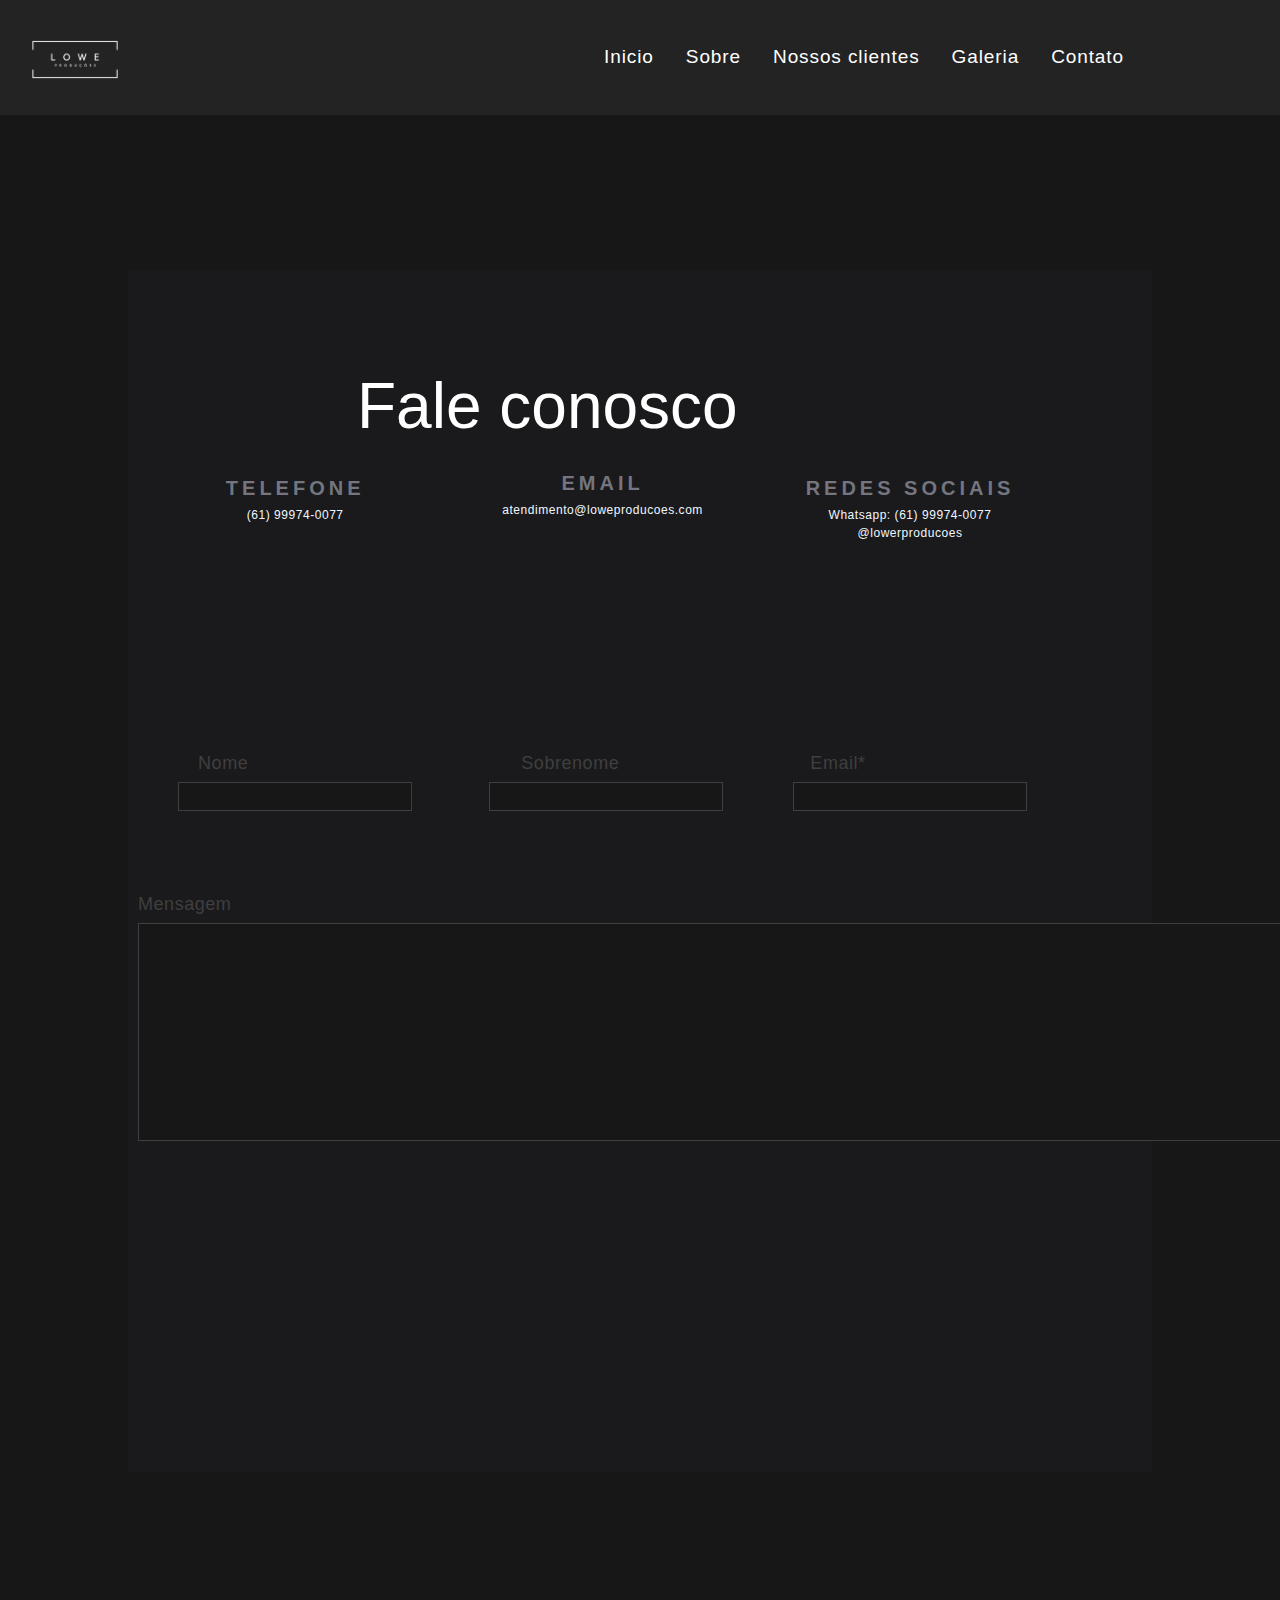
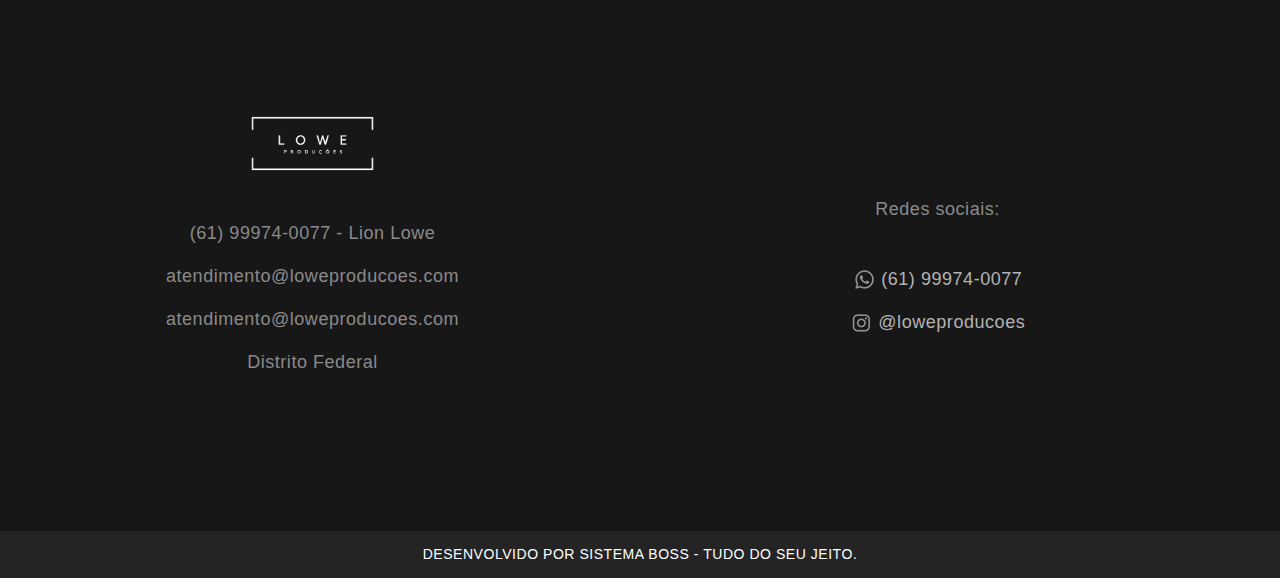
==== pages/contato.html @ 4286c2ca "up" ====
<!DOCTYPE html>
<html lang="pt">

<head>
  <meta charset="UTF-8">
  <meta name="viewport" content="width=device-width, initial-scale=1.0">
  <title>Low e Produções - Sobre</title>

  <!-- Bootstrap CSS -->
   <link href="../bootstrap-5.2.3/css/bootstrap.min.css" rel="stylesheet"
    integrity="sha384-rbsA2VBKQhggwzxH7pPCaAqO46MgnOM80zW1RWuH61DGLwZJEdK2Kadq2F9CUG65" crossorigin="anonymous">
  <!-- CSS -->
  <link rel="stylesheet" href="../css/sobre.css">
  <link rel="stylesheet" href="../css/bootstrap.css" />
  <link rel="stylesheet" href="../css/style.css" />
  <link rel="stylesheet" href="../css/main.min.css">
  <link rel="stylesheet" href="../css/contactos.css">
</head>

<body>
  <!-- Começo do navbar -->
  <nav class="navbar navbar-expand-lg ">
    <div class="container-fluid">
      <a class="navbar-brand" href="../index.html">
        <img src="../midias-site/CABEÇALHO-RODAPÉ/LOGO LOWE.png" alt="Logo" width="120" height="80"
          class="d-inline-block align-text-top">
      </a>
      <button class="navbar-toggler" type="button" data-bs-toggle="collapse" data-bs-target="#navbarNav"
        aria-controls="navbarNav" aria-expanded="false" aria-label="Toggle navigation">
        <span class="navbar-toggler-icon"></span>
      </button>

      <ul class="nav justify-content-end">
        <li class="nav-item">
          <a class="nav-link" aria-current="page" href="../index.html">Inicio</a>
        </li>
        <li class="nav-item">
          <a class="nav-link" href="sobre.html">Sobre</a>
        </li>
        <li class="nav-item">
          <a class="nav-link" href="nossos-clientes.html">Nossos clientes</a>
        </li>
        <li class="nav-item">
          <a class="nav-link" href="galeria.html">Galeria</a>
        </li>
        <li class="nav-item">
          <a class="nav-link" href="contato.html">Contato</a>
        </li>
      </ul>
    </div>
  </nav>


  <!-- inicio da - seção 1 -->
  <div class="d-flex flex-column" style="background-color: #181717; text-align: center; color: aliceblue;">

    <div class="talking-about-us">
      <br>

      <div class="background-talking">
        <div class="row space-box-talking">
          <h1 class="title-talking-about-us">
            Fale conosco
          </h1>
          <br>
          <div class="col-4">
            <h6><strong>Telefone</strong></h6>
            <small>(61) 99974-0077</small>
          </div>
  
          <div class="col-3">
            <h6><strong>Email</strong></h6>
            <small>atendimento@loweproducoes.com</small>
          </div>
  
          <div class="col-4">
            <h6><strong>Redes sociais</strong></h6>
            <small>
              Whatsapp: (61) 99974-0077 <br>
              @lowerproducoes
            </small>
          </div>
        </div>

        <div class="row formulario">
          <div class="col-4">
            <label>Nome</label><br>
            <input type="text" name="name">
        </div>

        <div class="col-3">
          <label for="" style="margin-left: 2rem;">Sobrenome</label><br>
          <input type="text" name="nickName">
        </div>

        <div class="col-4">
          <label for="">Email*</label><br>
          <input type="email" name="email">
        </div>

        <div class="col-12 input-mensage">
          <br>
          <label for="" style="margin-right: 77rem;">Mensagem</label><br>
          <textarea name="" id="" cols="134" rows="8" style="margin-right: 8.7rem;">
          </textarea>
        </div>

        <div class="col-2 button-enviar">
          <button type="button" class="btn btn-primary">Enviar</button>
        </div>
      </div>


    </div>
  
 </div>
  

 <footer>
  <div class="container-fluid justify-content-between" style="background-color: #181717">
    <div class="rodap1 d-flex flex-column" style="color: rgb(138,138,138);">
      <div class="p-2">
        <img src="../midias-site/CABEÇALHO-RODAPÉ/LOGO LOWE.png" width="40%" />
      </div>
      <div class="p-2">
        <span>(61) 99974-0077 - Lion Lowe</span>
      </div>
      <div class="p-2">
        <span>atendimento@loweproducoes.com</span>
      </div>
      <div class="p-2">
        <span>atendimento@loweproducoes.com</span>
      </div>
      <div class="p-2">Distrito Federal</div>
    </div>

    <div class="rodap2 d-flex flex-column" style="color: rgb(138,138,138);">
      <div class="p-2">
        <span> Redes sociais:</span>
      </div><br>
      <div class="p-2" style="width: 280px"><img src="../midias-site/icon/wpp.webp">
        <span><a href="https://wa.me/5561999740077
          (61) 99974-0077" style="color: rgb(179, 179, 179);">(61) 99974-0077</a></span>
      </div>
      <div class="p-2" style="width: 280px"><img src="../midias-site/icon/insta.webp">
        <span><a href=" https://www.instagram.com/loweproducoes/" style="color: rgb(179, 179, 179);">@loweproducoes</a></span>
      </div>
    </div>
  </div>
</footer>

<div style="background-color: #242424; text-align: center;color: white;font-size: 14px;padding: 1%;">
  DESENVOLVIDO POR SISTEMA BOSS - TUDO DO SEU JEITO.
</div>

</body>

</html>
---- css/sobre.css ----
* {
    list-style: none;
    margin: 0;
    padding: 0;
    font: inherit;
    vertical-align: baseline;
}

@import url('https://fonts.googleapis.com/css2?family=Kanit:wght@200;300;400;500;600;700;800;900&display=swap');

:root {
    --roxo-principal: #810CD2;
    --branco-secundario: #ffffff;
    --background-dark: #232323;
    --fonte-principal: 'Kanit', sans-serif;
}


nav {
    background: transparent;
    background-color: var(--background-dark);
}

nav ul>li>a {
    color: var(--branco-secundario) !important;
    font-family: 'Kanit', sans-serif;
    font-size: 19px !important;
    letter-spacing: 0.9px;
}


nav ul>li>.nav-link:hover {
    color: var(--roxo-principal) !important;
}


.container-fluid {
    display: flex;
    flex-direction: row;
}
.rodap1 {
    padding: 6%;
    color: var(--branco-secundario);
}

.rodap2 {
    padding: 15%;
    color: var(--branco-secundario);
}
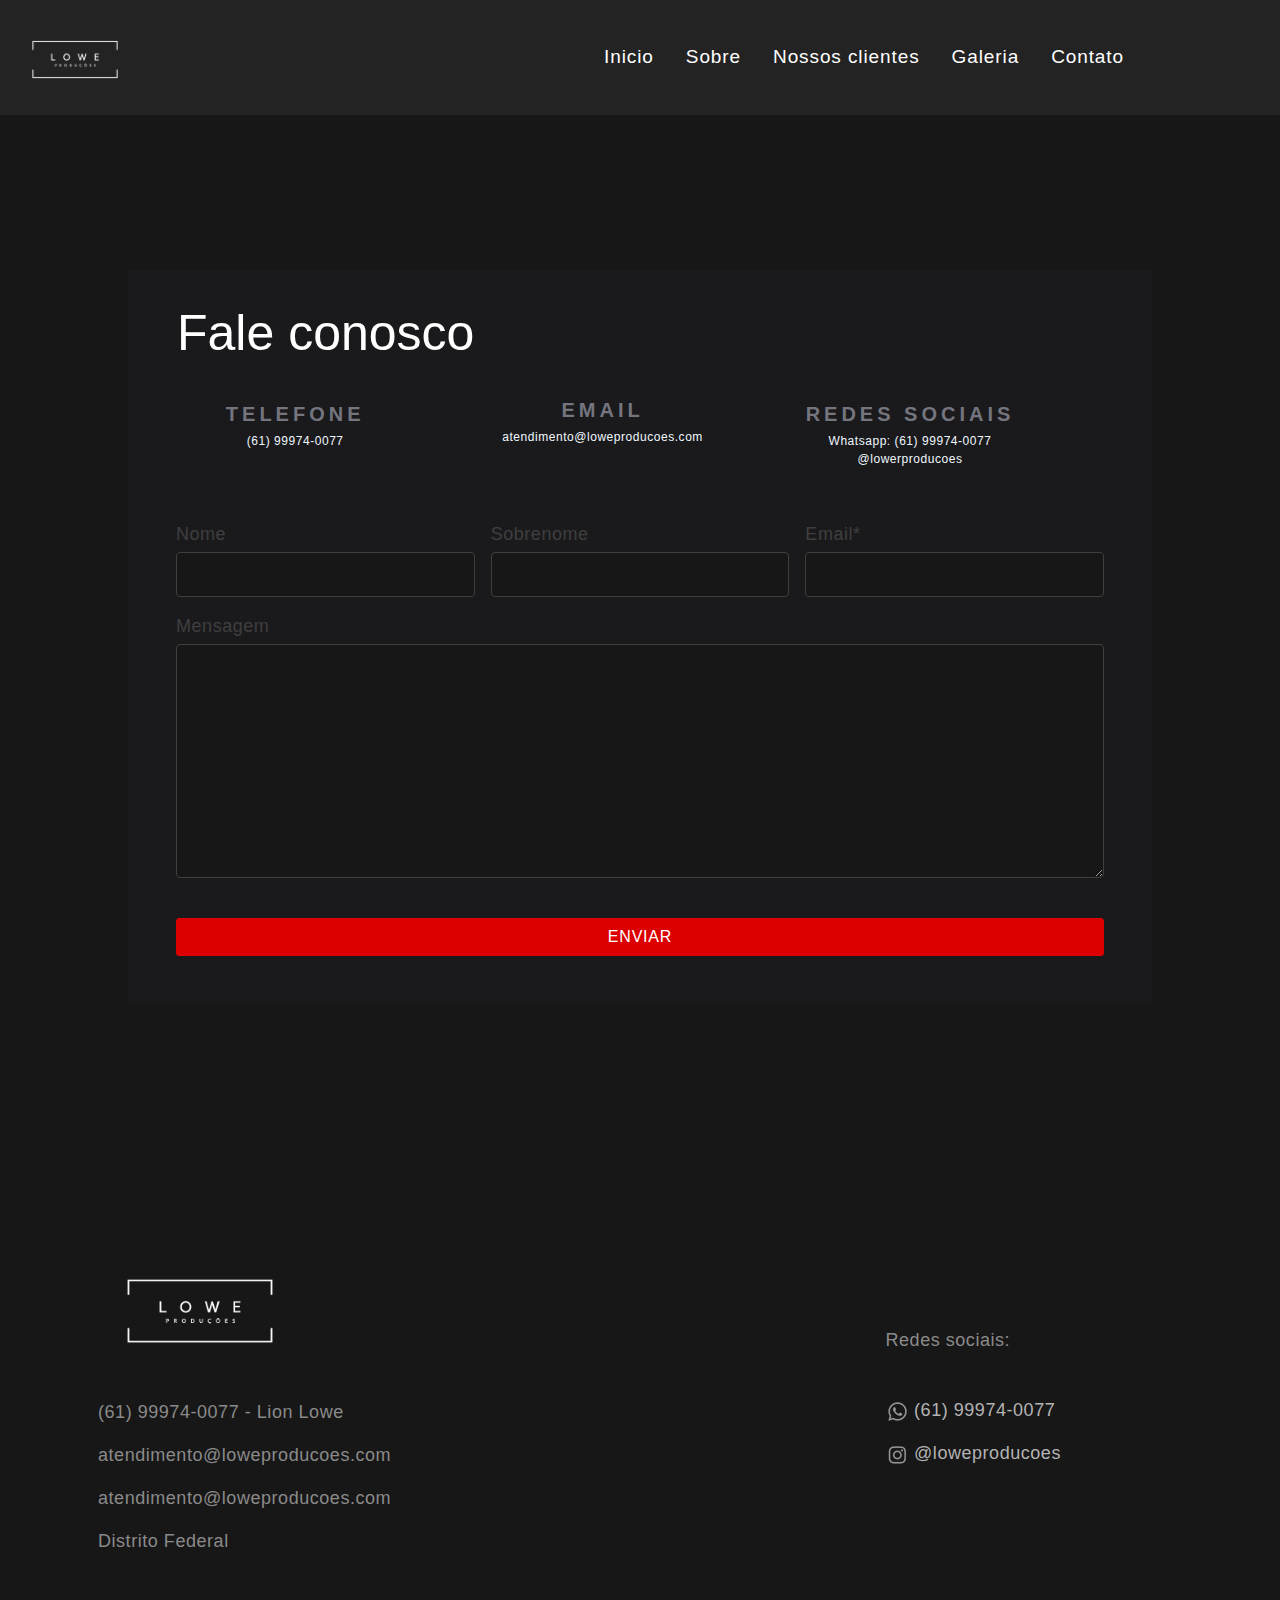
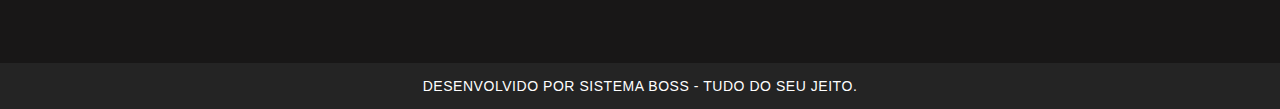
==== commit e6d34ddd: "feat styles" ====
--- a/pages/contato.html
+++ b/pages/contato.html
@@ -1,158 +1,224 @@
 <!DOCTYPE html>
 <html lang="pt">
-
-<head>
-  <meta charset="UTF-8">
-  <meta name="viewport" content="width=device-width, initial-scale=1.0">
-  <title>Low e Produções - Sobre</title>
-
-  <!-- Bootstrap CSS -->
-   <link href="../bootstrap-5.2.3/css/bootstrap.min.css" rel="stylesheet"
-    integrity="sha384-rbsA2VBKQhggwzxH7pPCaAqO46MgnOM80zW1RWuH61DGLwZJEdK2Kadq2F9CUG65" crossorigin="anonymous">
-  <!-- CSS -->
-  <link rel="stylesheet" href="../css/sobre.css">
-  <link rel="stylesheet" href="../css/bootstrap.css" />
-  <link rel="stylesheet" href="../css/style.css" />
-  <link rel="stylesheet" href="../css/main.min.css">
-  <link rel="stylesheet" href="../css/contactos.css">
-</head>
-
-<body>
-  <!-- Começo do navbar -->
-  <nav class="navbar navbar-expand-lg ">
-    <div class="container-fluid">
-      <a class="navbar-brand" href="../index.html">
-        <img src="../midias-site/CABEÇALHO-RODAPÉ/LOGO LOWE.png" alt="Logo" width="120" height="80"
-          class="d-inline-block align-text-top">
-      </a>
-      <button class="navbar-toggler" type="button" data-bs-toggle="collapse" data-bs-target="#navbarNav"
-        aria-controls="navbarNav" aria-expanded="false" aria-label="Toggle navigation">
-        <span class="navbar-toggler-icon"></span>
-      </button>
-
-      <ul class="nav justify-content-end">
-        <li class="nav-item">
-          <a class="nav-link" aria-current="page" href="../index.html">Inicio</a>
-        </li>
-        <li class="nav-item">
-          <a class="nav-link" href="sobre.html">Sobre</a>
-        </li>
-        <li class="nav-item">
-          <a class="nav-link" href="nossos-clientes.html">Nossos clientes</a>
-        </li>
-        <li class="nav-item">
-          <a class="nav-link" href="galeria.html">Galeria</a>
-        </li>
-        <li class="nav-item">
-          <a class="nav-link" href="contato.html">Contato</a>
-        </li>
-      </ul>
-    </div>
-  </nav>
-
-
-  <!-- inicio da - seção 1 -->
-  <div class="d-flex flex-column" style="background-color: #181717; text-align: center; color: aliceblue;">
-
-    <div class="talking-about-us">
-      <br>
-
-      <div class="background-talking">
-        <div class="row space-box-talking">
-          <h1 class="title-talking-about-us">
-            Fale conosco
-          </h1>
-          <br>
-          <div class="col-4">
-            <h6><strong>Telefone</strong></h6>
-            <small>(61) 99974-0077</small>
-          </div>
-  
-          <div class="col-3">
-            <h6><strong>Email</strong></h6>
-            <small>atendimento@loweproducoes.com</small>
-          </div>
-  
-          <div class="col-4">
-            <h6><strong>Redes sociais</strong></h6>
-            <small>
-              Whatsapp: (61) 99974-0077 <br>
-              @lowerproducoes
-            </small>
-          </div>
-        </div>
-
-        <div class="row formulario">
-          <div class="col-4">
-            <label>Nome</label><br>
-            <input type="text" name="name">
-        </div>
-
-        <div class="col-3">
-          <label for="" style="margin-left: 2rem;">Sobrenome</label><br>
-          <input type="text" name="nickName">
-        </div>
-
-        <div class="col-4">
-          <label for="">Email*</label><br>
-          <input type="email" name="email">
-        </div>
-
-        <div class="col-12 input-mensage">
-          <br>
-          <label for="" style="margin-right: 77rem;">Mensagem</label><br>
-          <textarea name="" id="" cols="134" rows="8" style="margin-right: 8.7rem;">
-          </textarea>
-        </div>
-
-        <div class="col-2 button-enviar">
-          <button type="button" class="btn btn-primary">Enviar</button>
+  <head>
+    <meta charset="UTF-8" />
+    <meta name="viewport" content="width=device-width, initial-scale=1.0" />
+    <title>Low e Produções - Sobre</title>
+
+    <!-- Bootstrap CSS -->
+    <link
+      href="../bootstrap-5.2.3/css/bootstrap.min.css"
+      rel="stylesheet"
+      integrity="sha384-rbsA2VBKQhggwzxH7pPCaAqO46MgnOM80zW1RWuH61DGLwZJEdK2Kadq2F9CUG65"
+      crossorigin="anonymous"
+    />
+    <!-- CSS -->
+    <link rel="stylesheet" href="../css/sobre.css" />
+    <link rel="stylesheet" href="../css/bootstrap.css" />
+    <link rel="stylesheet" href="../css/style.css" />
+    <link rel="stylesheet" href="../css/main.min.css" />
+    <link rel="stylesheet" href="../css/contactos.css" />
+  </head>
+
+  <body>
+    <!-- Começo do navbar -->
+    <nav class="navbar navbar-expand-lg">
+      <div class="container-fluid">
+        <a class="navbar-brand" href="../index.html">
+          <img
+            src="../midias-site/CABEÇALHO-RODAPÉ/LOGO LOWE.png"
+            alt="Logo"
+            width="120"
+            height="80"
+            class="d-inline-block align-text-top"
+          />
+        </a>
+        <button
+          class="navbar-toggler"
+          type="button"
+          data-bs-toggle="collapse"
+          data-bs-target="#navbarNav"
+          aria-controls="navbarNav"
+          aria-expanded="false"
+          aria-label="Toggle navigation"
+        >
+          <span class="navbar-toggler-icon"></span>
+        </button>
+
+        <ul class="nav justify-content-end">
+          <li class="nav-item">
+            <a class="nav-link" aria-current="page" href="../index.html"
+              >Inicio</a
+            >
+          </li>
+          <li class="nav-item">
+            <a class="nav-link" href="sobre.html">Sobre</a>
+          </li>
+          <li class="nav-item">
+            <a class="nav-link" href="nossos-clientes.html">Nossos clientes</a>
+          </li>
+          <li class="nav-item">
+            <a class="nav-link" href="galeria.html">Galeria</a>
+          </li>
+          <li class="nav-item">
+            <a class="nav-link" href="contato.html">Contato</a>
+          </li>
+        </ul>
+      </div>
+    </nav>
+
+    <!-- inicio da - seção 1 -->
+    <div
+      class="d-flex flex-column w-100"
+      style="background-color: #181717; text-align: center; color: aliceblue"
+    >
+      <div class="talking-about-us">
+        <br />
+
+        <div class="background-talking">
+          <div class="row space-box-talking">
+            <br />
+            <h1 class="title-talking-about-us">Fale conosco</h1>
+
+            <div class="col-4">
+              <h6><strong>Telefone</strong></h6>
+              <small>(61) 99974-0077</small>
+            </div>
+
+            <div class="col-3">
+              <h6><strong>Email</strong></h6>
+              <small>atendimento@loweproducoes.com</small>
+            </div>
+
+            <div class="col-4">
+              <h6><strong>Redes sociais</strong></h6>
+              <small>
+                Whatsapp: (61) 99974-0077 <br />
+                @lowerproducoes
+              </small>
+            </div>
+          </div>
+
+          <div class="formulario pb-5 px-5">
+            <div class="d-flex gap-3 w-100">
+              <div class="d-flex flex-column gap-1 align-items-start w-100">
+                <label for="name">Nome</label>
+                <input
+                  class="rounded-1 flex-grow-1"
+                  type="text"
+                  id="name"
+                  name="name"
+                />
+              </div>
+
+              <div class="d-flex flex-column gap-1 align-items-start w-100">
+                <label for="nickName">Sobrenome</label>
+                <input
+                  class="rounded-1 flex-grow-1"
+                  type="text"
+                  id="nickName"
+                  name="nickName"
+                />
+              </div>
+
+              <div class="d-flex flex-column gap-1 align-items-start w-100">
+                <label for="email">Email*</label>
+                <input
+                  class="rounded-1 flex-grow-1"
+                  type="email"
+                  id="email"
+                  name="email"
+                />
+              </div>
+            </div>
+
+            <div class="d-flex flex-column gap-1 align-items-start">
+              <label for="mensagem">Mensagem</label>
+              <textarea
+                id="mensagem"
+                name="mensagem"
+                class="rounded-1"
+                rows="8"
+                cols="50"
+              ></textarea>
+            </div>
+
+            <button type="button" class="btn btn-primary mt-4">Enviar</button>
+          </div>
         </div>
       </div>
-
-
     </div>
-  
- </div>
-  
-
- <footer>
-  <div class="container-fluid justify-content-between" style="background-color: #181717">
-    <div class="rodap1 d-flex flex-column" style="color: rgb(138,138,138);">
-      <div class="p-2">
-        <img src="../midias-site/CABEÇALHO-RODAPÉ/LOGO LOWE.png" width="40%" />
+
+    <footer>
+      <div
+        class="container-fluid justify-content-between flex-column flex-sm-row align-items-center justify-content-center"
+        style="background-color: #181717"
+      >
+        <div
+          class="rodap1 d-flex flex-column align-items-center align-items-sm-start"
+          style="color: rgb(138, 138, 138)"
+        >
+          <div class="p-2 d-flex d-sm-block justify-content-center">
+            <img
+              src="../midias-site/CABEÇALHO-RODAPÉ/LOGO LOWE.png"
+              width="40%"
+            />
+          </div>
+          <div class="p-2">
+            <span>(61) 99974-0077 - Lion Lowe</span>
+          </div>
+          <div class="p-2">
+            <span>atendimento@loweproducoes.com</span>
+          </div>
+          <div class="p-2">
+            <span>atendimento@loweproducoes.com</span>
+          </div>
+          <div class="p-2">Distrito Federal</div>
+        </div>
+
+        <div
+          class="rodap2 d-flex flex-column"
+          style="color: rgb(138, 138, 138)"
+        >
+          <div class="p-2">
+            <span> Redes sociais:</span>
+          </div>
+          <br />
+          <div class="p-2" style="width: 200px">
+            <img src="../midias-site/icon/wpp.webp" />
+            <span
+              ><a
+                href="https://wa.me/5561999740077
+            (61) 99974-0077"
+                style="color: rgb(179, 179, 179)"
+                >(61) 99974-0077</a
+              ></span
+            >
+          </div>
+          <div class="p-2" style="width: 200px">
+            <img src="../midias-site/icon/insta.webp" />
+            <span
+              ><a
+                href=" https://www.instagram.com/loweproducoes/"
+                style="color: rgb(179, 179, 179)"
+                >@loweproducoes</a
+              ></span
+            >
+          </div>
+        </div>
       </div>
-      <div class="p-2">
-        <span>(61) 99974-0077 - Lion Lowe</span>
-      </div>
-      <div class="p-2">
-        <span>atendimento@loweproducoes.com</span>
-      </div>
-      <div class="p-2">
-        <span>atendimento@loweproducoes.com</span>
-      </div>
-      <div class="p-2">Distrito Federal</div>
+    </footer>
+
+    <div
+      style="
+        background-color: #242424;
+        text-align: center;
+        color: white;
+        font-size: 14px;
+        padding: 1%;
+      "
+    >
+      DESENVOLVIDO POR SISTEMA BOSS - TUDO DO SEU JEITO.
     </div>
-
-    <div class="rodap2 d-flex flex-column" style="color: rgb(138,138,138);">
-      <div class="p-2">
-        <span> Redes sociais:</span>
-      </div><br>
-      <div class="p-2" style="width: 280px"><img src="../midias-site/icon/wpp.webp">
-        <span><a href="https://wa.me/5561999740077
-          (61) 99974-0077" style="color: rgb(179, 179, 179);">(61) 99974-0077</a></span>
-      </div>
-      <div class="p-2" style="width: 280px"><img src="../midias-site/icon/insta.webp">
-        <span><a href=" https://www.instagram.com/loweproducoes/" style="color: rgb(179, 179, 179);">@loweproducoes</a></span>
-      </div>
-    </div>
-  </div>
-</footer>
-
-<div style="background-color: #242424; text-align: center;color: white;font-size: 14px;padding: 1%;">
-  DESENVOLVIDO POR SISTEMA BOSS - TUDO DO SEU JEITO.
-</div>
-
-</body>
-
+  </body>
 </html>
--- a/css/style.css
+++ b/css/style.css
@@ -54,7 +54,7 @@
 
 .falaconosco1 {
     background-color: var(--background-dark);
-    /* color: var(--branco-secundario);	 */	
+    color: var(--branco-secundario);	
     padding: 13px;
     font-family: 'Kanit', sans-serif;
     font-size: 17px !important;
@@ -65,11 +65,7 @@
     background-color:#889CE7;
 	transition: all 0.3s ease 0s;	
 	transition-delay: 0.3s;
-	color: #232323!important;
-}
-
-.a-efeito:hover {
-	color: #232323!important;
+	color: white!important;
 }
 .falaconosco2 {
 	text-decoration: none!important;
@@ -103,11 +99,16 @@
     margin-top: 1%;
 }
 
+@media (max-width: 768px) {
+	.texto-secao2 {
+			width: 70%;
+	}
+}
+
 .titulo-h2 {
     color: var(--branco-secundario);
     margin-top: 4%;
     font-family: var(--fonte-principal);
-    font-size: 50px !important;
     font-weight: 200;
 }
 .icons1 {
@@ -137,7 +138,6 @@
     font-weight: 200;
     font-size: 16px;
     color: var(--branco-secundario);
-    
 }
 .container-fluid {
     display: flex;
@@ -760,6 +760,10 @@
 	color: #dc0000;
 }
 
+.navbar-light .navbar-toggler {
+	background-color: #989696 !important;
+}
+
 .context-dark .link-default, .bg-gray-700 .link-default, .bg-gray-800 .link-default, .bg-primary .link-default, .bg-primary-darker .link-default {
 	color: #aeb1be;
 }
@@ -1123,6 +1127,18 @@
 	}
 }
 
+
+.navbar-custom {
+	background-color: transparent !important;
+	transition: background-color 0.3s ease-in-out;
+	z-index: 1000; /* Para garantir que o menu fique acima de outros elementos */
+}
+
+.navbar-custom.scrolled {
+	background-color: #121214 !important;
+	box-shadow: 0 2px 4px rgba(0, 0, 0, 0.1); /* Adicionando uma sombra para dar profundidade */
+}
+
 div.box-cta-1 {
 	display: inline-table;
 	text-align: center;
@@ -1303,6 +1319,8 @@
 .box-promo .heading-6 {
 	color: #ff747b;
 }
+
+
 
 .box-promo:hover {
 	transform: translate(0, -5px);
--- a/css/contactos.css
+++ b/css/contactos.css
@@ -1,49 +1,51 @@
-:root{
-    --color_0: #8ac8f1;
-    --color_12: 27,28,30;
+:root {
+  --color_0: #8ac8f1;
+  --color_12: 27, 28, 30;
 
-.talking-about-us{
+  .talking-about-us {
     padding: 8rem;
+  }
+
+  .background-talking {
+    background-color: rgba(var(--color_12), 0.8);
+  }
+
+  .title-talking-about-us {
+    font-size: 50px;
+    text-align: left;
+    padding: 0 4rem;
+    padding-bottom: 1rem;
+  }
+
+  .space-box-talking {
+    padding-top: 2rem;
+  }
+
+  .formulario {
+    width: 100% !important;
+    display: flex;
+    flex-direction: column !important;
+    gap: 1rem;
+    margin: 0 auto;
+  }
+
+  .formulario label {
+    color: #3f3f3f;
+  }
+
+  .formulario input {
+    background-color: #181717;
+    border: solid 0.5px #3f3f3f;
+    width: 100%;
+    padding: 8px;
+    color: #f1f1f1;
+  }
+
+  .formulario textarea {
+    background-color: #181717;
+    border: solid 0.5px #3f3f3f;
+    width: 100%;
+    padding: 8px;
+    color: #f1f1f1;
+  }
 }
-
-.background-talking{
-    background-color: rgba(var(--color_12), 0.8);
-}
-
-.title-talking-about-us{
-    font-size: 64px;
-    text-align: left;
-    margin-left: 14.5rem;
-    padding-bottom: 0.5rem;
-}
-
-.space-box-talking{
-    padding-top: 6rem;
-    padding-bottom: 6rem;
-}
-
-.formulario{
-    padding-bottom: 10rem;
-}
-
-.formulario label{
-    margin-right: 9rem;
-    padding-bottom: 0.3rem;
-    color: #3f3f3f;
-}
-
-.formulario input{
-    background-color: #181717;
-    border: solid 1px #3f3f3f;
-}
-
-
-.formulario textarea{
-    background-color: #181717;
-    border: solid 1px #3f3f3f;
-}
-
-.button-enviar{
-    padding-top: 1rem;
-    margin-left: 74.2rem;
-}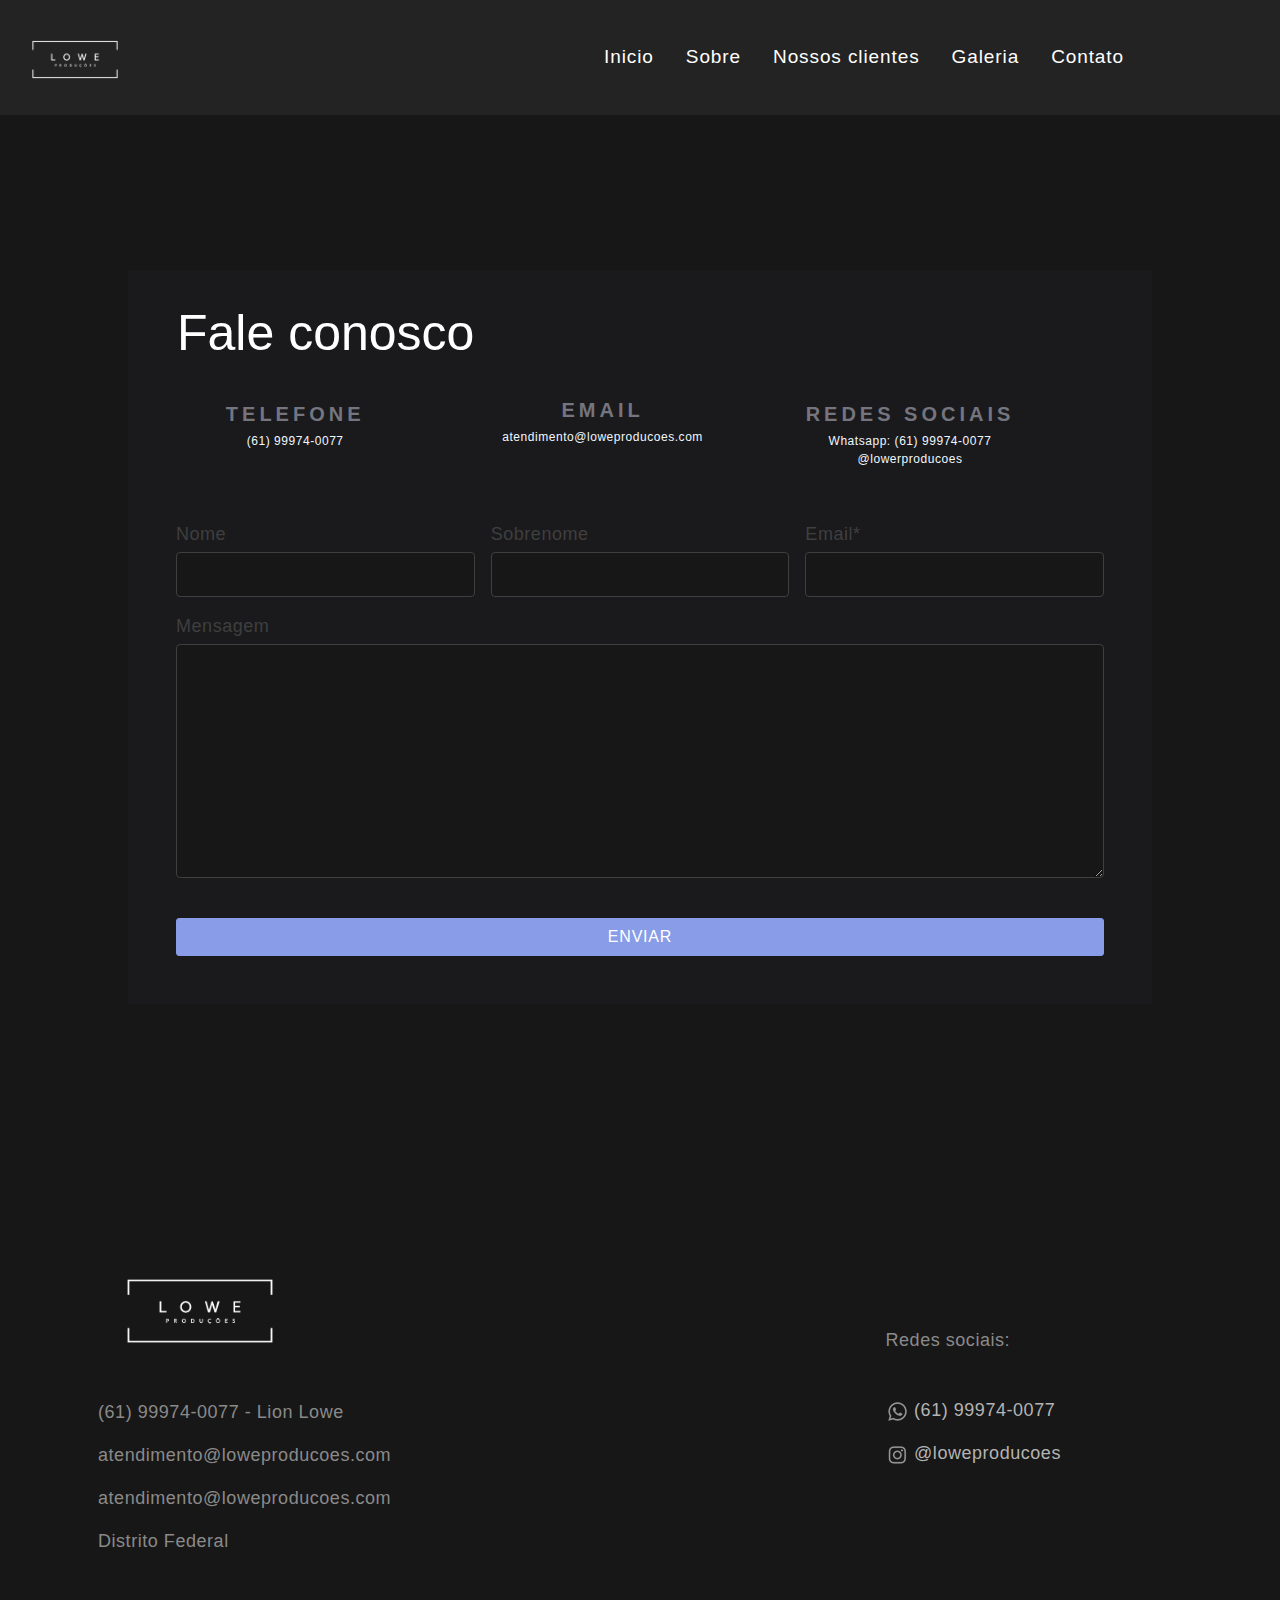
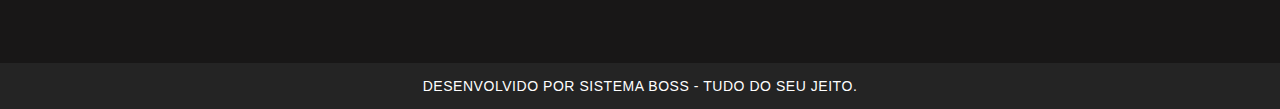
==== commit a1a364fc: "Update contato.html" ====
--- a/pages/contato.html
+++ b/pages/contato.html
@@ -143,8 +143,7 @@
               ></textarea>
             </div>
 
-            <button type="button" class="btn btn-primary mt-4">Enviar</button>
-          </div>
+<button type="button" class="btn btn-primary mt-4" style="background-color:#889CE7; border-color: #889CE7;">Enviar</button>          </div>
         </div>
       </div>
     </div>
--- a/css/style.css
+++ b/css/style.css
@@ -54,7 +54,7 @@
 
 .falaconosco1 {
     background-color: var(--background-dark);
-    color: var(--branco-secundario);	
+    /* color: var(--branco-secundario);	 */	
     padding: 13px;
     font-family: 'Kanit', sans-serif;
     font-size: 17px !important;
@@ -65,7 +65,11 @@
     background-color:#889CE7;
 	transition: all 0.3s ease 0s;	
 	transition-delay: 0.3s;
-	color: white!important;
+	color: #232323!important;
+}
+
+.a-efeito:hover {
+	color: #232323!important;
 }
 .falaconosco2 {
 	text-decoration: none!important;
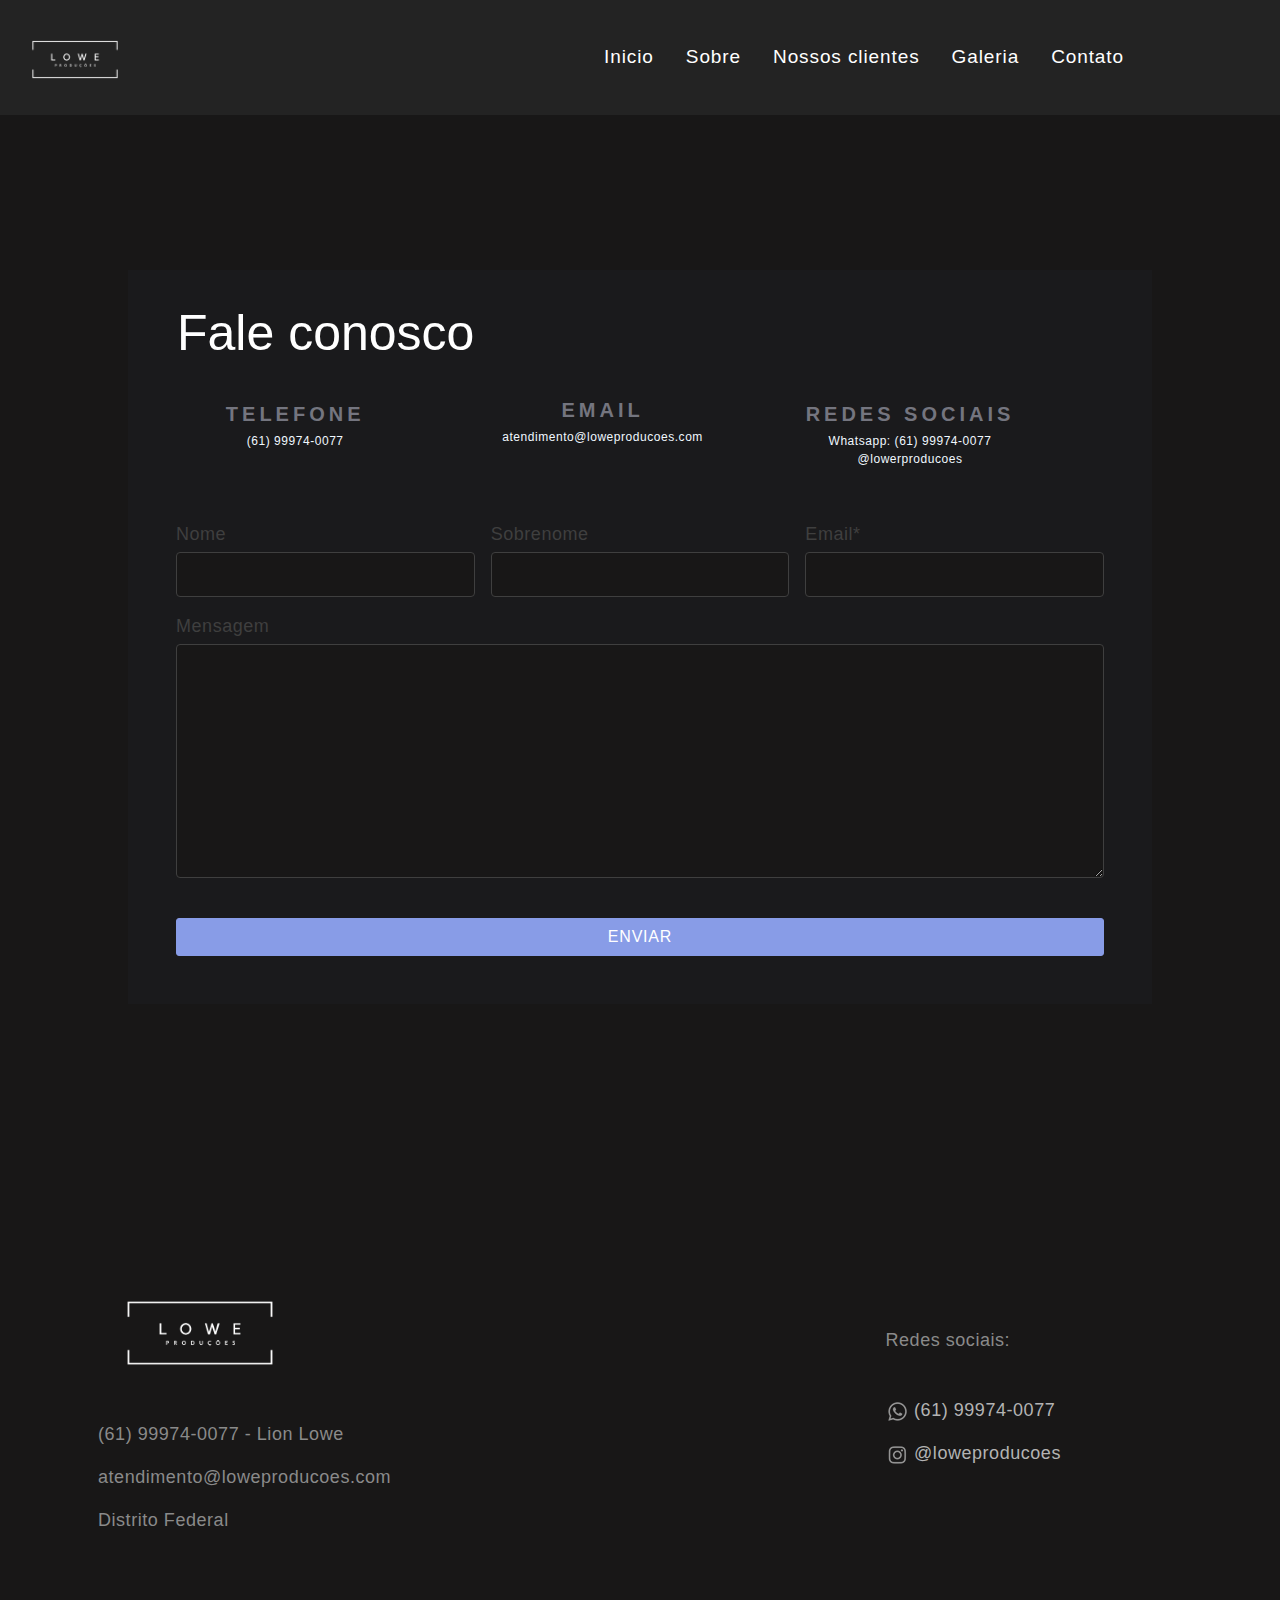
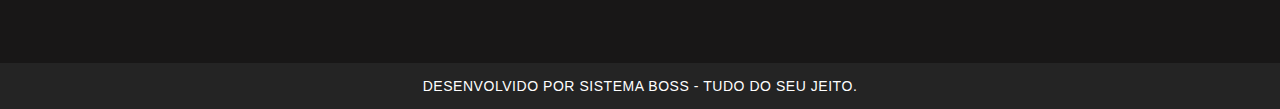
==== commit 86def445: "update" ====
--- a/pages/contato.html
+++ b/pages/contato.html
@@ -143,7 +143,8 @@
               ></textarea>
             </div>
 
-<button type="button" class="btn btn-primary mt-4" style="background-color:#889CE7; border-color: #889CE7;">Enviar</button>          </div>
+            <button type="button" class="btn btn-primary mt-4" style="background-color:#889CE7; border-color: #889CE7;">Enviar</button>
+          </div>
         </div>
       </div>
     </div>
@@ -169,9 +170,6 @@
           <div class="p-2">
             <span>atendimento@loweproducoes.com</span>
           </div>
-          <div class="p-2">
-            <span>atendimento@loweproducoes.com</span>
-          </div>
           <div class="p-2">Distrito Federal</div>
         </div>
 
--- a/css/sobre.css
+++ b/css/sobre.css
@@ -46,4 +46,15 @@
 .rodap2 {
     padding: 15%;
     color: var(--branco-secundario);
+}
+
+.img1{
+    background-image: url("../midias-site/MENU-SOBRE/fundo.webp");
+    height: 700px;
+}
+
+.txt{
+    text-align: justify;
+    width: 300px;
+    align-items: center;
 }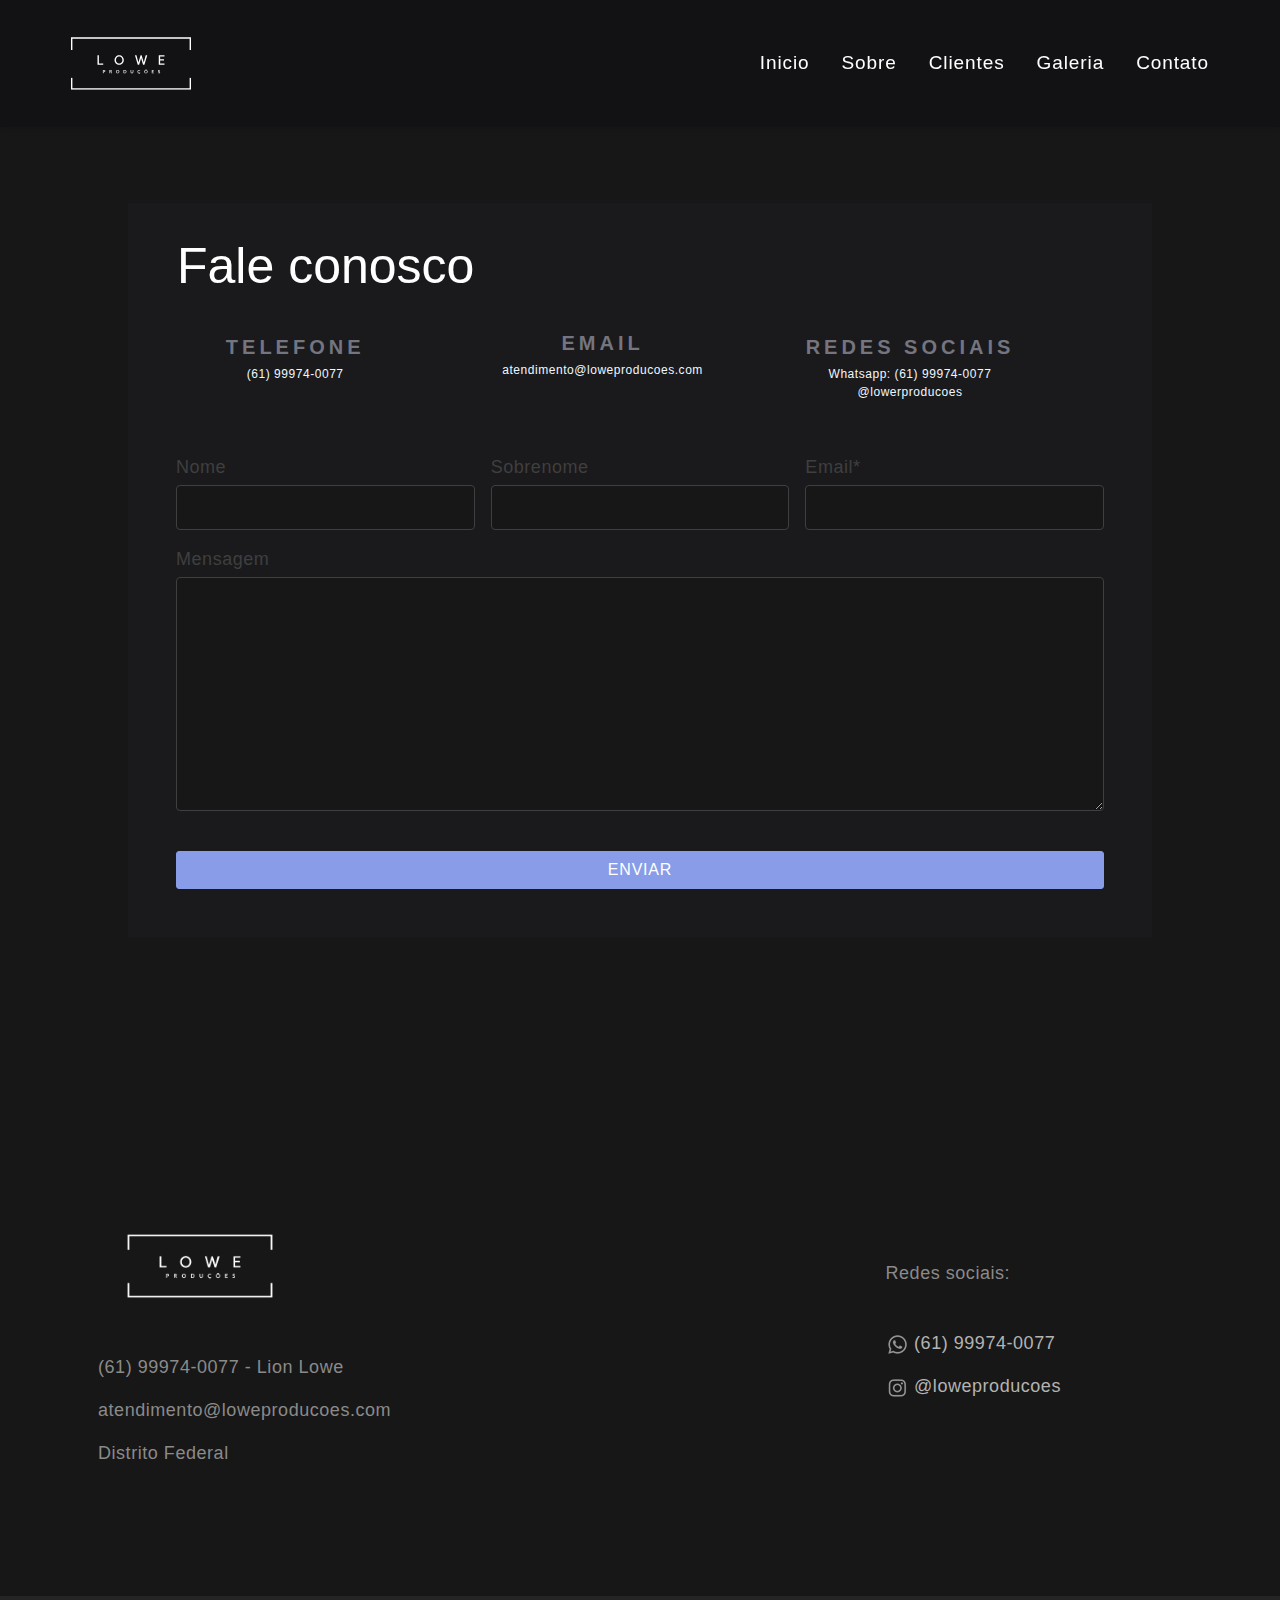
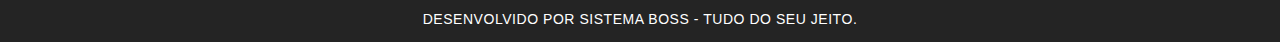
==== commit c50215d1: "fix: navbar" ====
--- a/pages/contato.html
+++ b/pages/contato.html
@@ -22,54 +22,61 @@
 
   <body>
     <!-- Começo do navbar -->
-    <nav class="navbar navbar-expand-lg">
-      <div class="container-fluid">
-        <a class="navbar-brand" href="../index.html">
+    <nav
+      class="navbar navbar-expand-lg navbar-light px-5 position-fixed navbar-custom top-0 scrolled"
+    >
+      <div class="container-fluid py-2">
+        <!-- Logo -->
+        <a class="navbar-brand" href="#">
           <img
-            src="../midias-site/CABEÇALHO-RODAPÉ/LOGO LOWE.png"
-            alt="Logo"
-            width="120"
-            height="80"
-            class="d-inline-block align-text-top"
+            src="../midias-site/logo.svg"
+            alt="Logo da Empresa"
+            class="img-fluid mx-2"
+            style="max-width: 120px"
           />
         </a>
+
+        <!-- Botão de hamburguer para mobile -->
         <button
           class="navbar-toggler"
           type="button"
-          data-bs-toggle="collapse"
-          data-bs-target="#navbarNav"
-          aria-controls="navbarNav"
+          data-toggle="collapse"
+          data-target="#navbarNavDropdown"
+          aria-controls="navbarNavDropdown"
           aria-expanded="false"
           aria-label="Toggle navigation"
         >
           <span class="navbar-toggler-icon"></span>
         </button>
 
-        <ul class="nav justify-content-end">
-          <li class="nav-item">
-            <a class="nav-link" aria-current="page" href="../index.html"
-              >Inicio</a
-            >
-          </li>
-          <li class="nav-item">
-            <a class="nav-link" href="sobre.html">Sobre</a>
-          </li>
-          <li class="nav-item">
-            <a class="nav-link" href="nossos-clientes.html">Nossos clientes</a>
-          </li>
-          <li class="nav-item">
-            <a class="nav-link" href="galeria.html">Galeria</a>
-          </li>
-          <li class="nav-item">
-            <a class="nav-link" href="contato.html">Contato</a>
-          </li>
-        </ul>
+        <!-- Lista de links -->
+        <div class="collapse navbar-collapse" id="navbarNavDropdown">
+          <ul class="navbar-nav ml-auto" style="gap: 1rem">
+            <li class="nav-item">
+              <a class="nav-link" aria-current="page" href="/">Inicio</a>
+            </li>
+            <li class="nav-item">
+              <a class="nav-link" href="/pages/sobre.html">Sobre</a>
+            </li>
+            <li class="nav-item">
+              <a class="nav-link" href="/pages/nossos-clientes.html"
+                >Clientes</a
+              >
+            </li>
+            <li class="nav-item">
+              <a class="nav-link" href="/pages/galeria.html">Galeria</a>
+            </li>
+            <li class="nav-item">
+              <a class="nav-link" href="/pages/contato.html">Contato</a>
+            </li>
+          </ul>
+        </div>
       </div>
     </nav>
 
     <!-- inicio da - seção 1 -->
     <div
-      class="d-flex flex-column w-100"
+      class="d-flex flex-column w-100 pt-5"
       style="background-color: #181717; text-align: center; color: aliceblue"
     >
       <div class="talking-about-us">
@@ -143,7 +150,13 @@
               ></textarea>
             </div>
 
-            <button type="button" class="btn btn-primary mt-4" style="background-color:#889CE7; border-color: #889CE7;">Enviar</button>
+            <button
+              type="button"
+              class="btn btn-primary mt-4"
+              style="background-color: #889ce7; border-color: #889ce7"
+            >
+              Enviar
+            </button>
           </div>
         </div>
       </div>
@@ -218,4 +231,7 @@
       DESENVOLVIDO POR SISTEMA BOSS - TUDO DO SEU JEITO.
     </div>
   </body>
+
+  <script src="/bootstrap-5.2.3/js/core.min.js"></script>
+  <script src="/bootstrap-5.2.3/js/script.js"></script>
 </html>
--- a/css/style.css
+++ b/css/style.css
@@ -18,6 +18,10 @@
 /* body {
     background-image: url(../midias-site/MENU-GALERIA/28.png);
 } */
+
+body {
+    -webkit-font-smoothing: antialiased;
+}
 
 nav ul>li>a {
     color: var(--branco-secundario) !important;
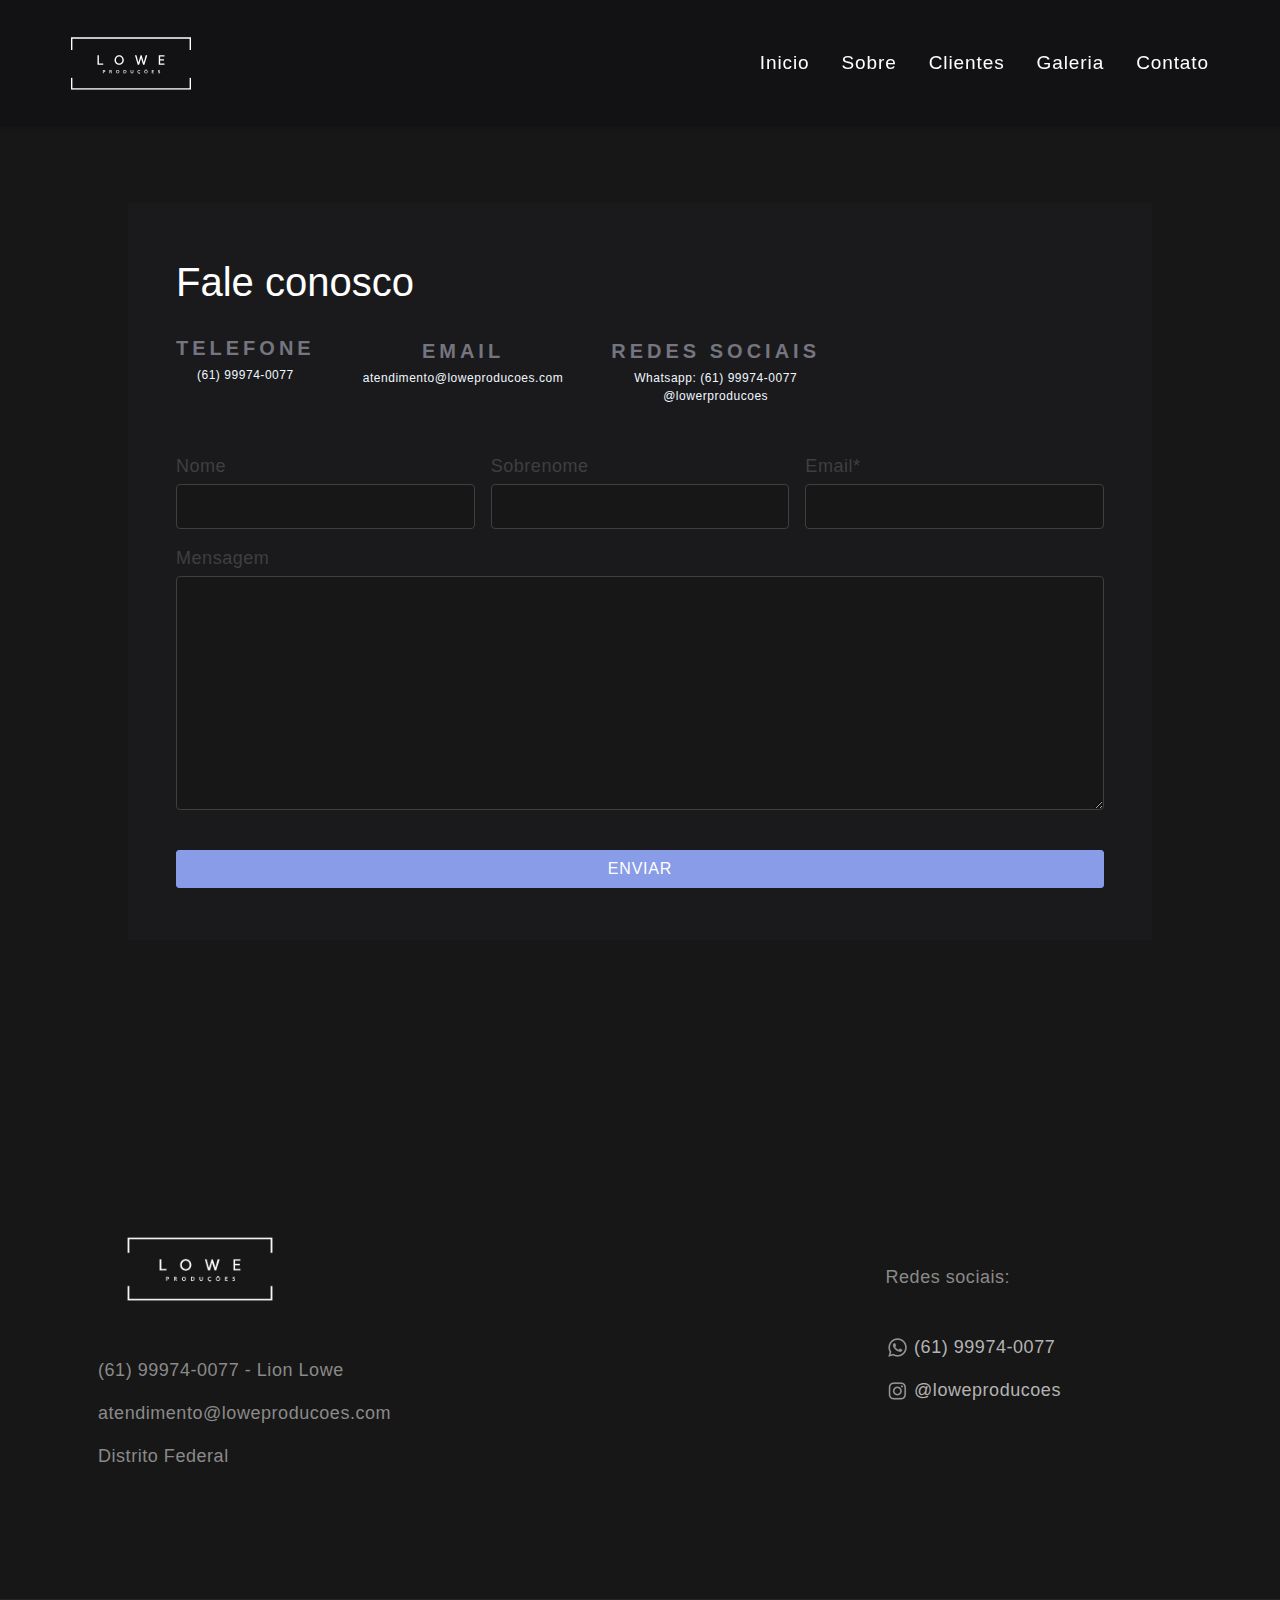
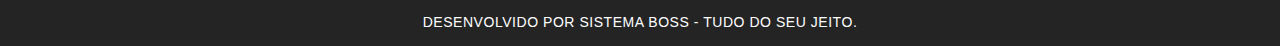
==== commit b510da8e: "feat: responsive contact page" ====
--- a/pages/contato.html
+++ b/pages/contato.html
@@ -82,22 +82,23 @@
       <div class="talking-about-us">
         <br />
 
-        <div class="background-talking">
-          <div class="row space-box-talking">
-            <br />
-            <h1 class="title-talking-about-us">Fale conosco</h1>
-
-            <div class="col-4">
+        <div class="background-talking py-1">
+          <h3 class="title-talking-about-us px-5">Fale conosco</h3>
+
+          <div
+            class="d-flex flex-column flex-md-row gap-3 gap-md-5 mb-5 px-4 px-md-5"
+          >
+            <div>
               <h6><strong>Telefone</strong></h6>
               <small>(61) 99974-0077</small>
             </div>
 
-            <div class="col-3">
+            <div>
               <h6><strong>Email</strong></h6>
               <small>atendimento@loweproducoes.com</small>
             </div>
 
-            <div class="col-4">
+            <div>
               <h6><strong>Redes sociais</strong></h6>
               <small>
                 Whatsapp: (61) 99974-0077 <br />
@@ -106,8 +107,8 @@
             </div>
           </div>
 
-          <div class="formulario pb-5 px-5">
-            <div class="d-flex gap-3 w-100">
+          <div class="formulario pb-5 px-4 px-md-5">
+            <div class="d-flex flex-wrap flex-md-nowrap gap-3 w-100">
               <div class="d-flex flex-column gap-1 align-items-start w-100">
                 <label for="name">Nome</label>
                 <input
--- a/css/contactos.css
+++ b/css/contactos.css
@@ -6,12 +6,19 @@
     padding: 8rem;
   }
 
+  @media (max-width: 767.98px) {
+    .talking-about-us {
+      padding: 2rem;
+      margin-top: 4rem;
+    }
+  }
+
   .background-talking {
     background-color: rgba(var(--color_12), 0.8);
   }
 
   .title-talking-about-us {
-    font-size: 50px;
+    font-size: 2.5rem;
     text-align: left;
     padding: 0 4rem;
     padding-bottom: 1rem;
